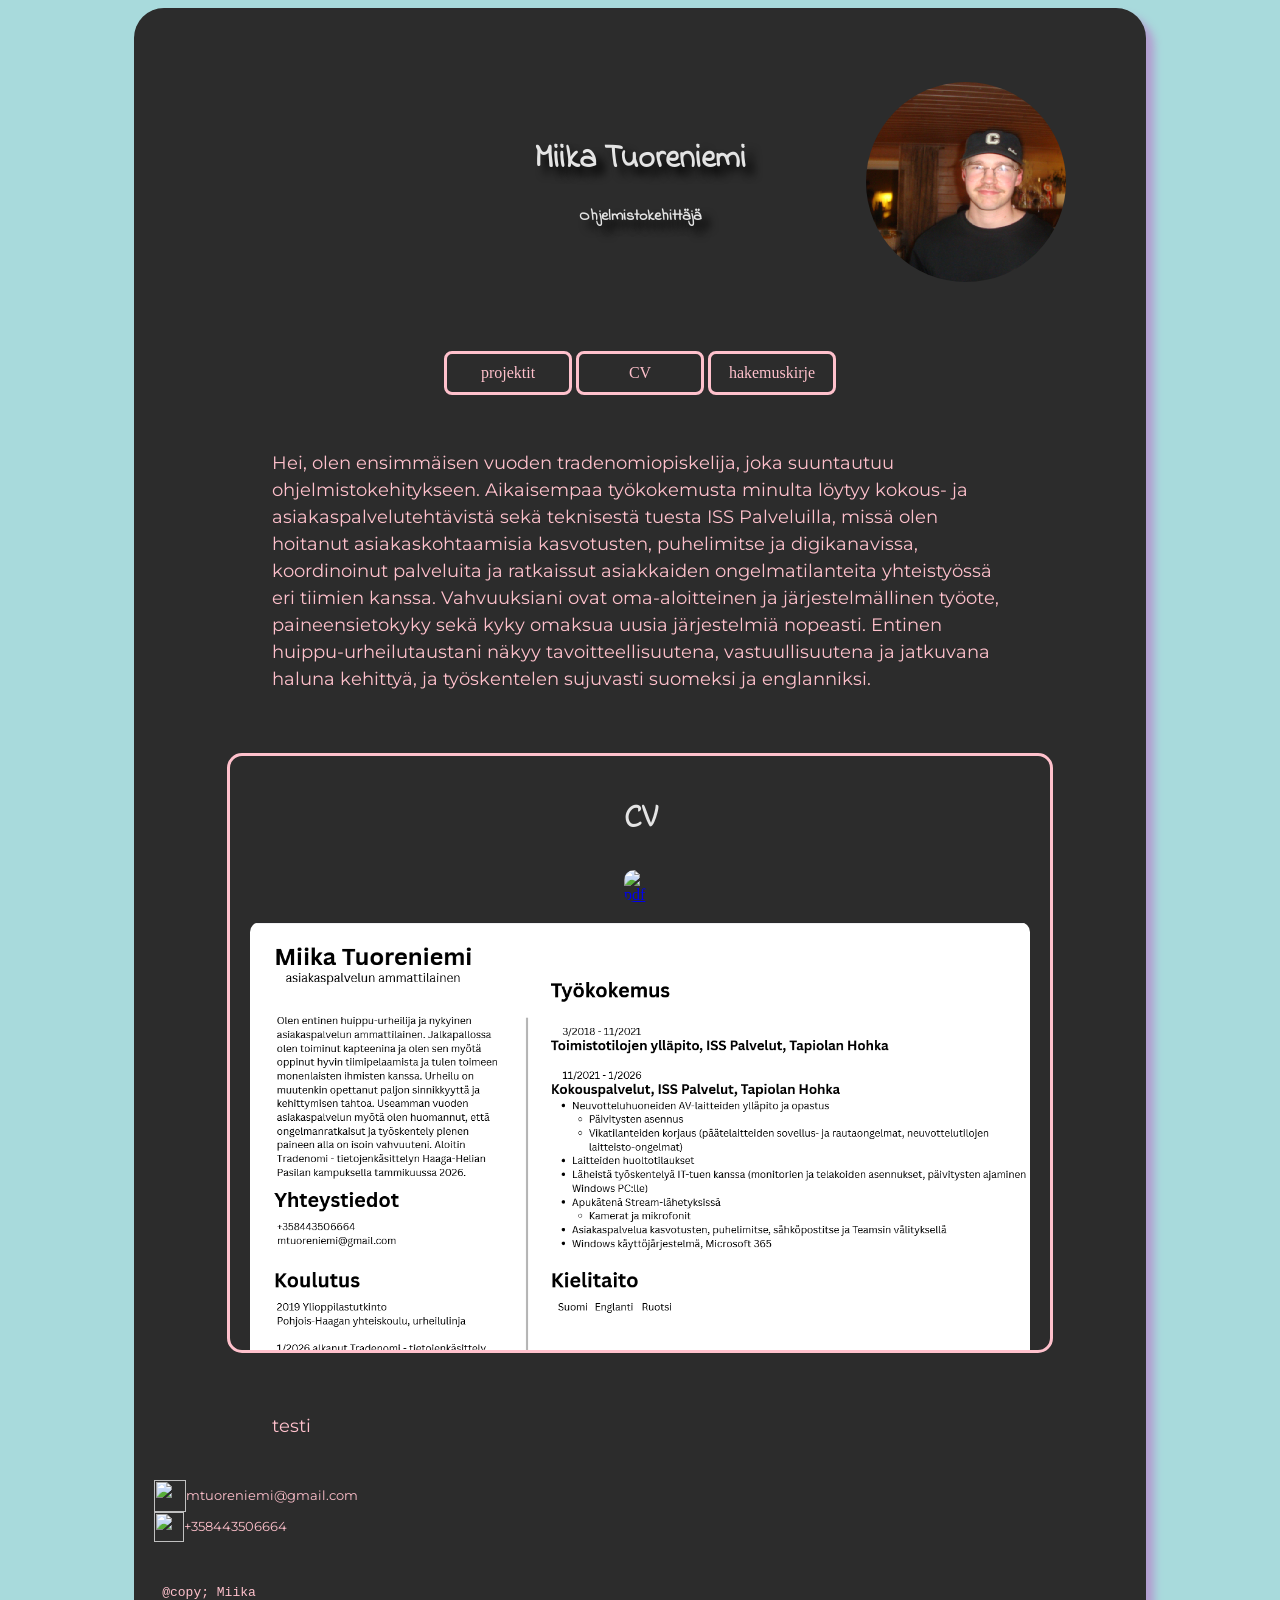
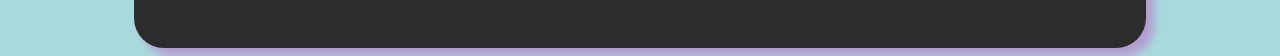
==== index.html @ dd0f4fab "testi" ====
<!DOCTYPE html>
<html lang="fi">
<head>
     <!-- koodisto-->
    <meta charset="utf-8"> 
    <!-- Skaalaus eri levyisille näytöille-->
     <meta name="viewport" content="width=device-width, initial-scale=1.0"> 
     <!-- sivun omistaja-->
      <meta name="author" content="Miika">
      <!-- kuvaus sivusta-->
      <meta name="description" content="Miika Tuoreniemi, Ohjelmistokehittäjä">
      <!-- keywords -->
       <meta name="keywords" content="Ohjelmistokehittäjä, developer, CV">
       <!-- linkki ulkopuoliseen css tiedostoon-->
        <link href="styles.css" rel="stylesheet">
        <!-- sivun sisäinen tyyli-->
         <link href="https://fonts.googleapis.com/css2?family=Lobster+Two:ital,wght@0,400;0,700;1,400;1,700&family=Oi&display=swap" rel="stylesheet">
            <link href="https://fonts.googleapis.com/css2?family=Indie+Flower&family=Lobster+Two:ital,wght@0,400;0,700;1,400;1,700&family=Oi&display=swap" rel="stylesheet">
        <link href="https://fonts.googleapis.com/css2?family=Montserrat:ital,wght@0,100..900;1,100..900&display=swap" rel="stylesheet">
              
        
         

<title>Miika Tuoreniemi</title>
</head>
<body>

    

    
    <main> 
        <br><br><br>
        <div class="ylärivi">
        <header class="header"> 
        <a href="index.html">
        <h1> Miika Tuoreniemi</h1>
        </a>
        <h4> Ohjelmistokehittäjä</h4>
        <button class="menu-toggle">☰</button>
        </header>
        <img src="profiilikuva.jpg" alt="profiilikuva" class="profiilikuva">
    
        </div>

        

        <br><br><br>

        <nav class="nav-menu"> <!-- navigointi ratkaisut-->
            <button class="close-menu">X</button>
            <a href="#projektit">projektit</a>
            <a href="#cv">CV</a>
            <a href="#hakemuskirje">hakemuskirje</a>
        </nav>

          <script>
        const toggle = document.querySelector(".menu-toggle");
        const nav = document.querySelector(".nav-menu");
        const closeBtn = document.querySelector(".close-menu");

        toggle.addEventListener("click", () => {
        nav.classList.toggle("open");
        });
        closeBtn.addEventListener("click", () => {
        nav.classList.remove("open");
        });

        // Handle anchor link clicks for smooth scrolling within container
        function scrollToSection(id) {
            const section = document.getElementById(id);
            const container = document.querySelector('.scroll-container');
            if (section && container) {
                // make sure the scroll-container itself is visible in the viewport
                container.scrollIntoView({ behavior: 'smooth', block: 'start' });

                const sectionTop = section.offsetTop - container.offsetTop;
                container.scrollTo({ top: sectionTop, behavior: 'smooth' });
            }
        }

        document.querySelectorAll('a[href^="#"]').forEach(link => {
            link.addEventListener('click', (e) => {
                e.preventDefault();
                const sectionId = link.getAttribute('href').substring(1);
                scrollToSection(sectionId);
                // Close mobile menu if open
                nav.classList.remove('open');
            });
        });

        // scroll to hash on load (e.g. when navigated from another page)
        document.addEventListener('DOMContentLoaded', () => {
            if (window.location.hash) {
                const hash = window.location.hash.substring(1);
                scrollToSection(hash);
            }
        });
    </script>
        
    <article> 

        <p>Hei, olen ensimmäisen vuoden tradenomiopiskelija, joka suuntautuu ohjelmistokehitykseen. Aikaisempaa työkokemusta minulta löytyy kokous- ja asiakaspalvelutehtävistä sekä teknisestä tuesta ISS Palveluilla, 
            missä olen hoitanut asiakaskohtaamisia kasvotusten, puhelimitse ja digikanavissa, 
            koordinoinut palveluita ja ratkaissut asiakkaiden ongelmatilanteita yhteistyössä eri tiimien kanssa.
             Vahvuuksiani ovat oma-aloitteinen ja järjestelmällinen työote, paineensietokyky sekä kyky omaksua uusia järjestelmiä nopeasti. 
             Entinen huippu-urheilutaustani näkyy tavoitteellisuutena, vastuullisuutena ja jatkuvana haluna kehittyä, ja työskentelen sujuvasti suomeksi ja englanniksi.
        </p>
    </article>

    <!-- Scrollable container for sections -->
    <div class="scroll-container">
        <section id="cv" class="content-section">
            <div class="section-header">
                <h2>CV</h2>
                <a href="CV Miika Tuoreniemi.pdf" download title ="Download CV">
                <img src="https://s2.svgbox.net/files.svg?ic=pdf&color=000000" width="32" height="32" alt="pdf icon">
                </a>
            </div>
            <img src="cv.png" alt="cv" class="cvkuva">
            
        </section>

        <section id="hakemuskirje" class="content-section">
            <h2>Hakemuskirje</h2>
            <p>Hakemuskirje content will go here. This is where you can put your application letter.</p>
        </section>

        <section id="projektit" class="content-section">
            <h2>Projektit</h2>
            <p>Projektit content will go here. Showcase your projects here.</p>
        </section>
    </div>

    <p>testi</p>
    



<footer>
   
   <div class="mail">
    <img src="https://s2.svgbox.net/hero-outline.svg?ic=mail&color=FFC1CC" width="32" height="32">
    
    <p class="sposti">
        mtuoreniemi@gmail.com
    </p>
   </div>

   <div class="puh">
    <img src="https://s2.svgbox.net/hero-outline.svg?ic=phone&color=FFC1CC" width="30" height="30">
    
    <p class="numero">
        +358443506664
   </div>
    
    <pre>
    <!-- copyright-->
    <div class="copy"> @copy; Miika </div>
</footer>
</main>


</body>
</html>
---- styles.css ----
* {
    box-sizing: border-box; /*pitää elementit suunnitellun kokoisena */
}

h1 {
    color:#E4E4E4;
    text-align: center; /*keskitys */
    text-shadow: 8px 8px 8px black;
    font-family: "Indie Flower", cursive;
    white-space: nowrap; /* estää rivinvaihdon */
    
}

.ylärivi {
    position: relative;
    display: flex;
    align-items: center;
    padding-right: 60px;
    
}

.header {
    position: absolute;
    left: 50%;
    transform: translateX(-50%);
}

.profiilikuva {
    width: clamp(200px, 8vw, 600px);
    aspect-ratio: 1 / 1;
    border-radius: 50%;
    object-fit: cover;
    margin-left: auto;
}
.menu-toggle {
    display: none;
}

p {
    color: #FFC1CC;
    font-family: "Montserrat";
    padding: 40px 2rem;          /* horizontal padding scales with viewport */
    font-size: large;
    line-height: 1.5;            /* improve readability */
    overflow-wrap: break-word;   /* handle long words gracefully */
    hyphens: auto;               /* allow hyphenation at line breaks */
    max-width: 800px;            /* constrain width like a document page */
    margin: 0 auto;              /* center paragraph block */
}





h4 {
    color: #E4E4E4;
    text-align: center; /*keskitys */
    text-shadow: 8px 8px 8px black;
    font-family: "Indie Flower", cursive;
}

header a {
    text-decoration: none;
}

body{
    background-color: #A8DADC;/*taustakuva */
    background-repeat: no-repeat; /* taustakuva yhteen kertaan */
    background-size: cover; /* taustakuvan koko */
    background-attachment: fixed; /* kiinnittää taustakuvan */
}

.keskelle {
    text-align: center; /* sisällön keskitys */
}

.nav-menu {
    text-align: center;
    padding: 15px;
}

nav a {
    color: #FFC1CC;
    background-color: #2c2c2c;
    padding: 10px;
    border: 3px solid #FFC1CC;
    text-decoration: none; /* alleviivaus pois */
    display: inline-block; /* linkis esitys, joka mahdollistaa leveyden määrityksen */
    width: 8em; /* leveys */
    border-radius: 8px; /* kulmanpyäristys */
}

.sivulla {
    color: #FFC1CC;
    background-color: #B39CD0;
}

a:hover {
    color: #2C2C2C;
    background-color: #A8DADC ;
}


main {
    width: 80%;
    max-width: 1200px;
    margin: auto; /*lohkon keskitys*/
    border: 3px #FFC1CC;/*reunus*/
    padding: 20px; /* tyhjä tila reunan ja sisällön väliim */
    background-color: #2C2C2C; /*taustaväri*/
    box-shadow: 8px 8px 8px #B39CD0; /* heittovarjo */
    border-radius: 30px;
}

.copy {
    color: #FFC1CC;
}

.sposti {
    font-size: small;
    margin: 0;       /* remove default margin */
    padding: 0;      /* remove padding for tighter spacing */
}

.mail {
    display: flex;
    align-items: center;  /* vertically center items */
    gap: 0px;            /* space between image and text */
}

.sposti:hover {
    opacity: 0.8;         /* slight fade on hover */
}

.puh {
    display: flex;
    align-items: center;  /* vertically center items */
    gap: 0px;            /* space between image and text */
}

.numero {
    font-size: small;
    margin: 0;       /* remove default margin */
    padding: 0;      /* remove padding for tighter spacing */
}

.numero:hover {
    opacity: 0.8;         /* slight fade on hover */
}

nav .close-menu {
    display: none;
}





@media (max-width: 1014px) {
    /* when screen narrows just past 1014px, delete picture */

    .profiilikuva {
       display: none;
    }
}


@media (max-width: 600px) {

main {
    margin-left: 5px;
    margin-right: 5px;
    margin-top: 5px;
    margin-bottom: 5px;
    width: calc(100% - 10px);
    max-width: none !important;
    padding: 15px;
}

p {
    padding: 20px 1rem; /* cut down on padding when viewport shrinks */
    font-size: medium;  /* reduce font slightly for small screens */
}

.menu-toggle {
    display: block;
    position: fixed;
    top: 40px;
    left: -80px;
    font-size: 28px;
    background-color: #2c2c2c;
    color: #FFC1CC;
    border: none;
    padding: 10px;
    border-radius: 8px;
}

nav{
    display: none;
}

/* sidebar menu */
.nav-menu {
    display: block;
    position: fixed;
    top: 0px;
    left: -250px;
    width: 160px;
    height: 40%;
    background-color: #A8DADC;
    padding-top: 70px;
    text-align: left;
    transition: 0.3s;
    border-radius: 8px;
}

.close-menu {
    position: absolute;
    top: 10px;
    right: 10px;
    background-color: transparent;
    color: #FFC1CC;
    border: none;
    font-size: 24px;
    cursor: pointer;
}

nav .close-menu {
    display: block;
}
/* open state */
.nav-menu.open {
    left: 0;
}


.profiilikuva {
    display: none;

    
}


}

hr {
    color: #E4E4E4;
    
}

ul {
    list-style-type: none;
}

.scroll-container {
    height: 600px;  /* Fixed height for internal scrolling */
    overflow-y: scroll;  /* Enable vertical scrolling */
    overflow-x: hidden;
    border: 3px solid #FFC1CC;
    border-radius: 15px;
    margin: 20px auto;
    max-width: 1100px;
    width: 85%;
    padding: 0;
}

.content-section {
    scroll-margin-top: 0;
    padding: 20px;
}

.content-section img {
    max-width: 100%;
    height: auto;
    display: block;
    margin: 20px auto; /* center the image and add vertical spacing */
    border-radius: 10px;
}

.content-section h2 {
    color: #E4E4E4;
    text-align: center;
    font-size: 2em;
    font-family: "Indie Flower", cursive;
    margin-top: 20px;
}

.section-header a {
    cursor: pointer;
}
.section-header a:hover { 
    opacity: 0.7;
 }
.content-section p {
    padding: 0px;
    margin: 0px;
    font-size: small;
    text-align: center;
    cursor: pointer;
    font-family: "Montserrat";
}

.content-section p:hover {
    opacity: 0.7;
}
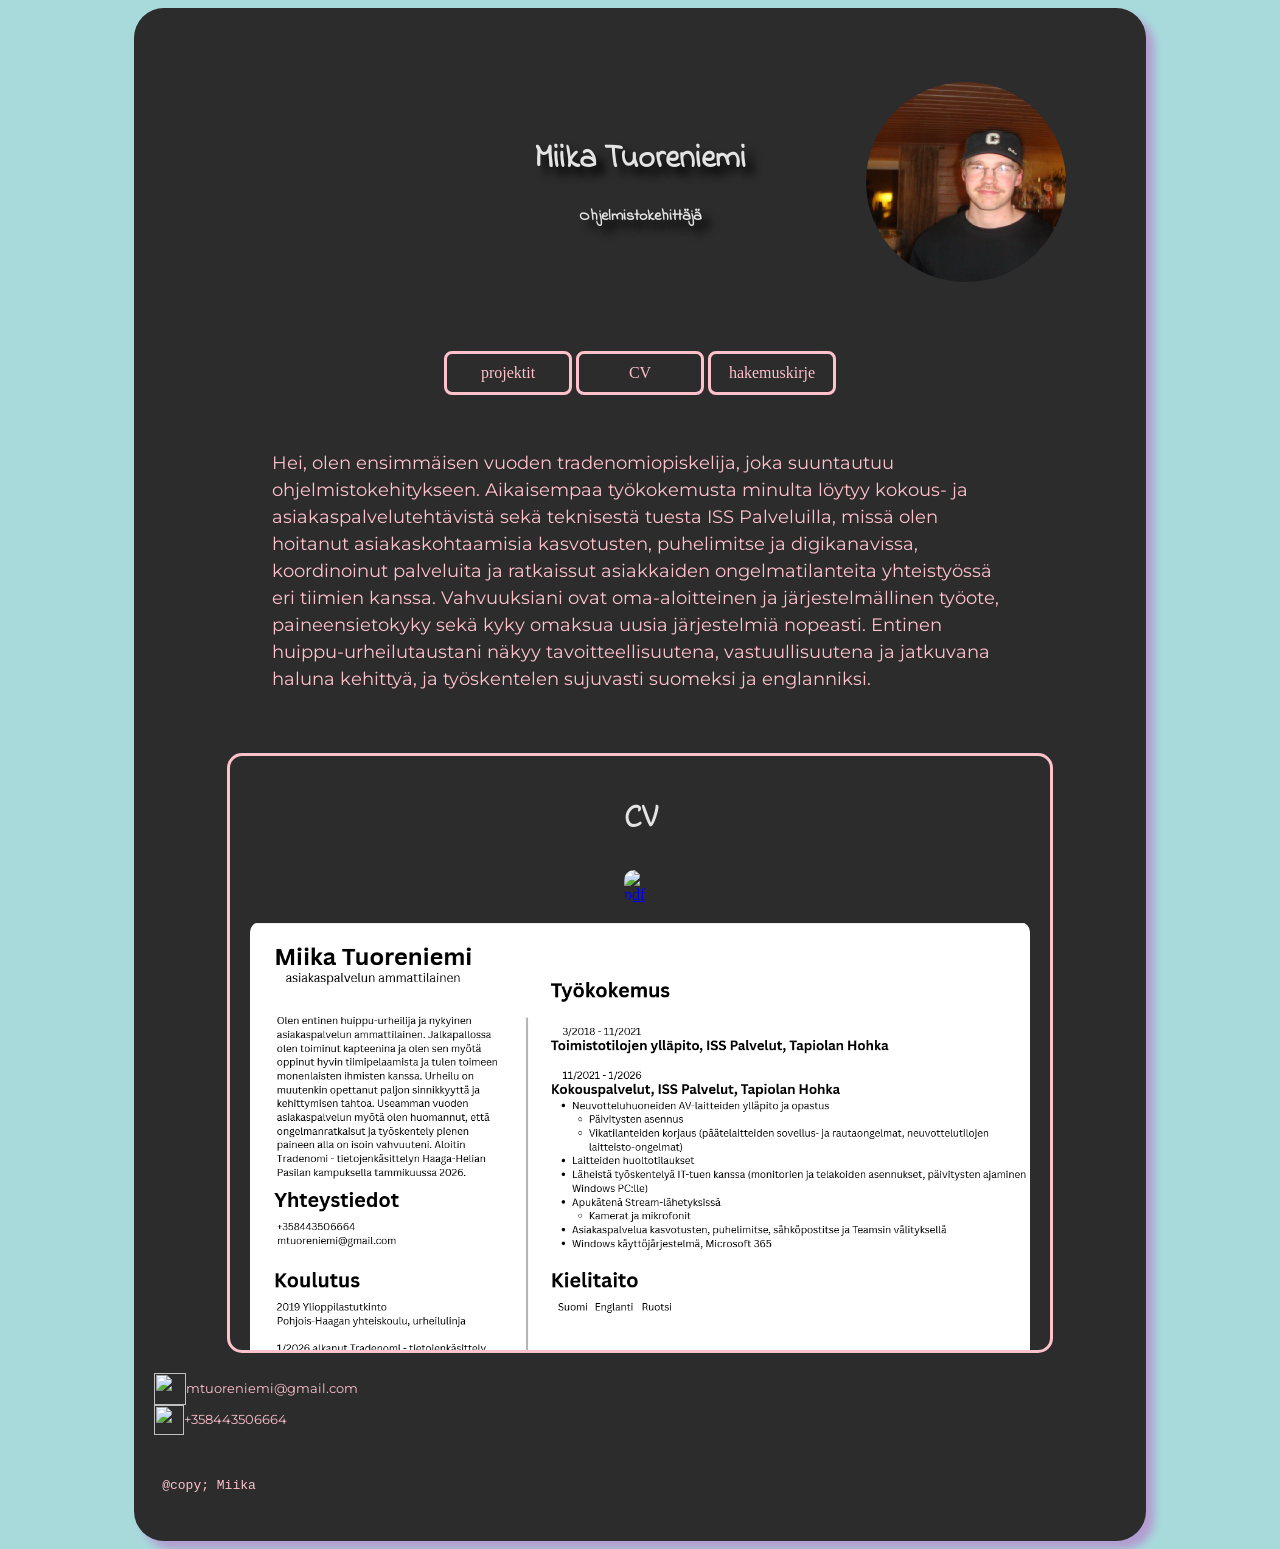
==== commit 6989955c: "poistettu testi" ====
--- a/index.html
+++ b/index.html
@@ -131,7 +131,6 @@
         </section>
     </div>
 
-    <p>testi</p>
     
 
 
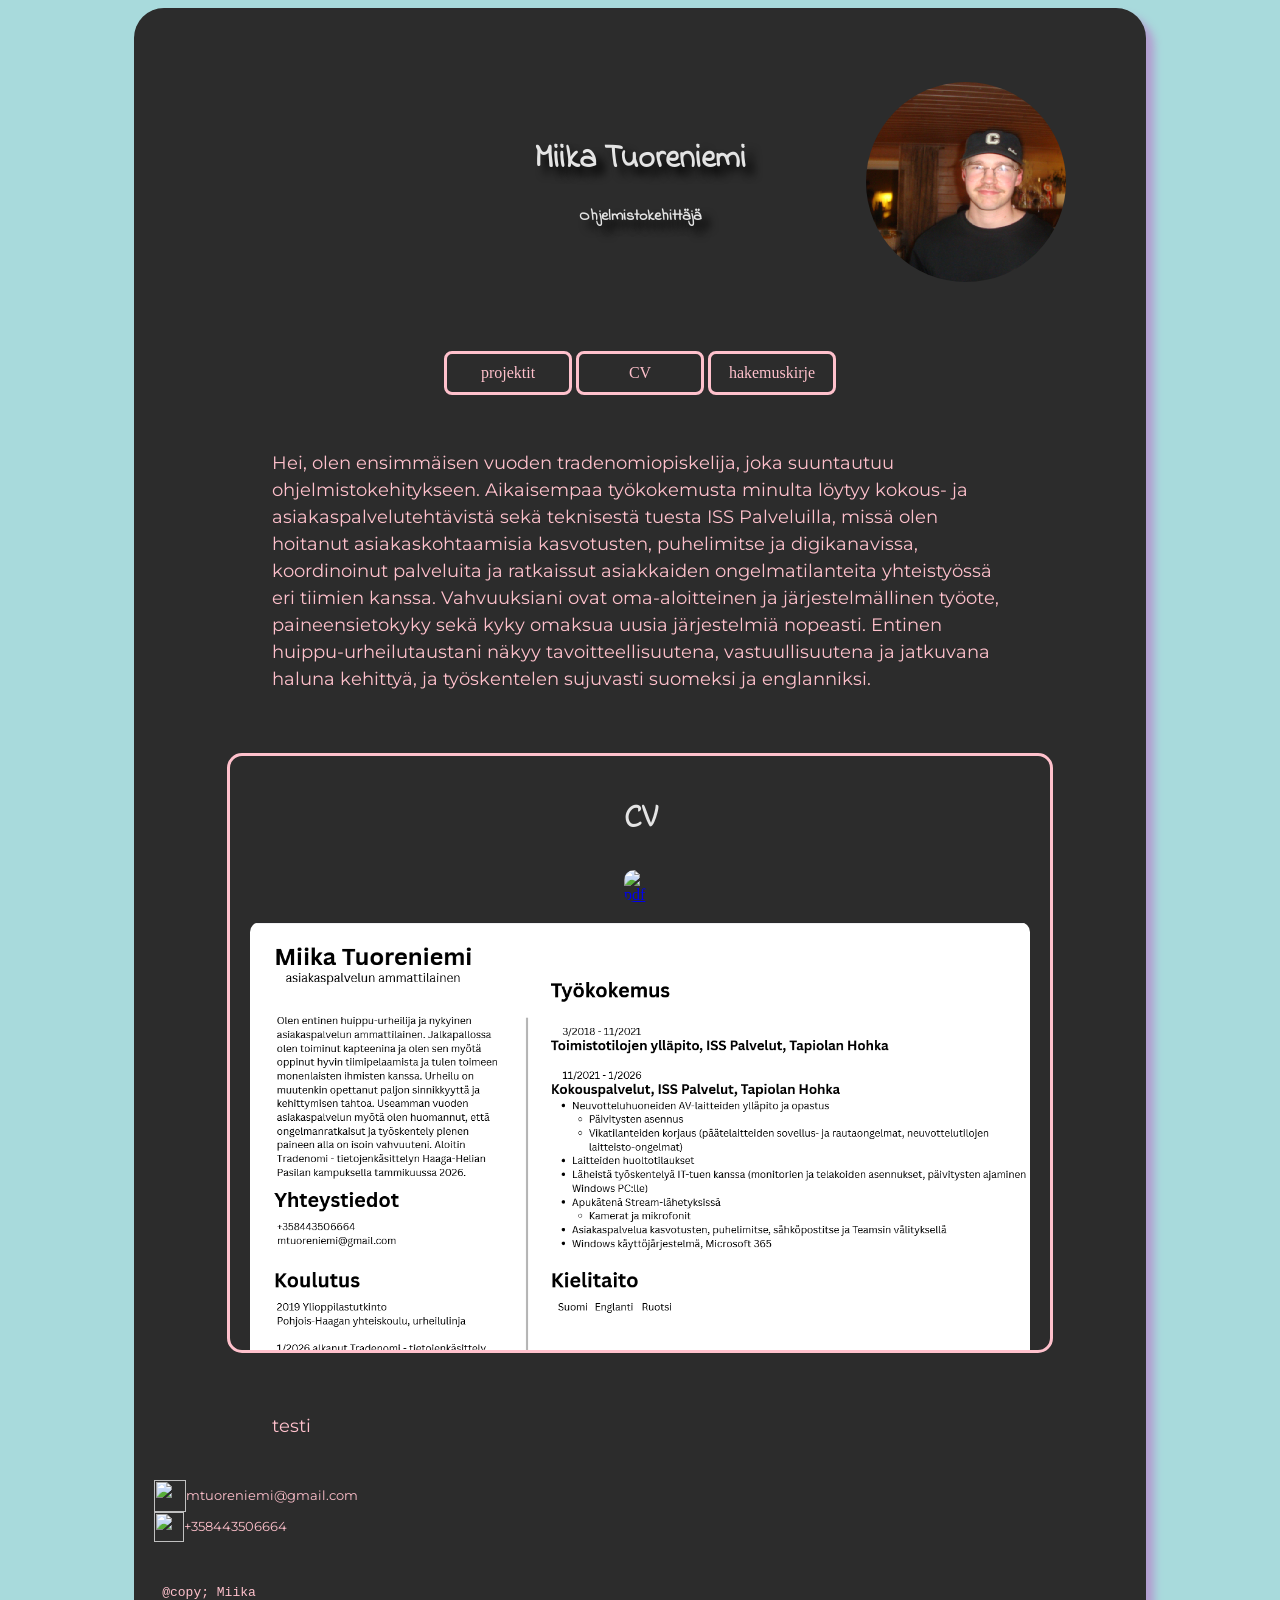
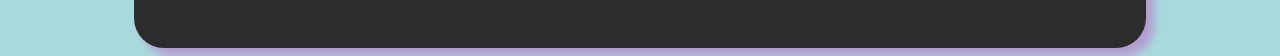
==== commit 13e3641c: "testi" ====
--- a/index.html
+++ b/index.html
@@ -131,6 +131,8 @@
         </section>
     </div>
 
+    <p>testi</p>
+
     
 
 
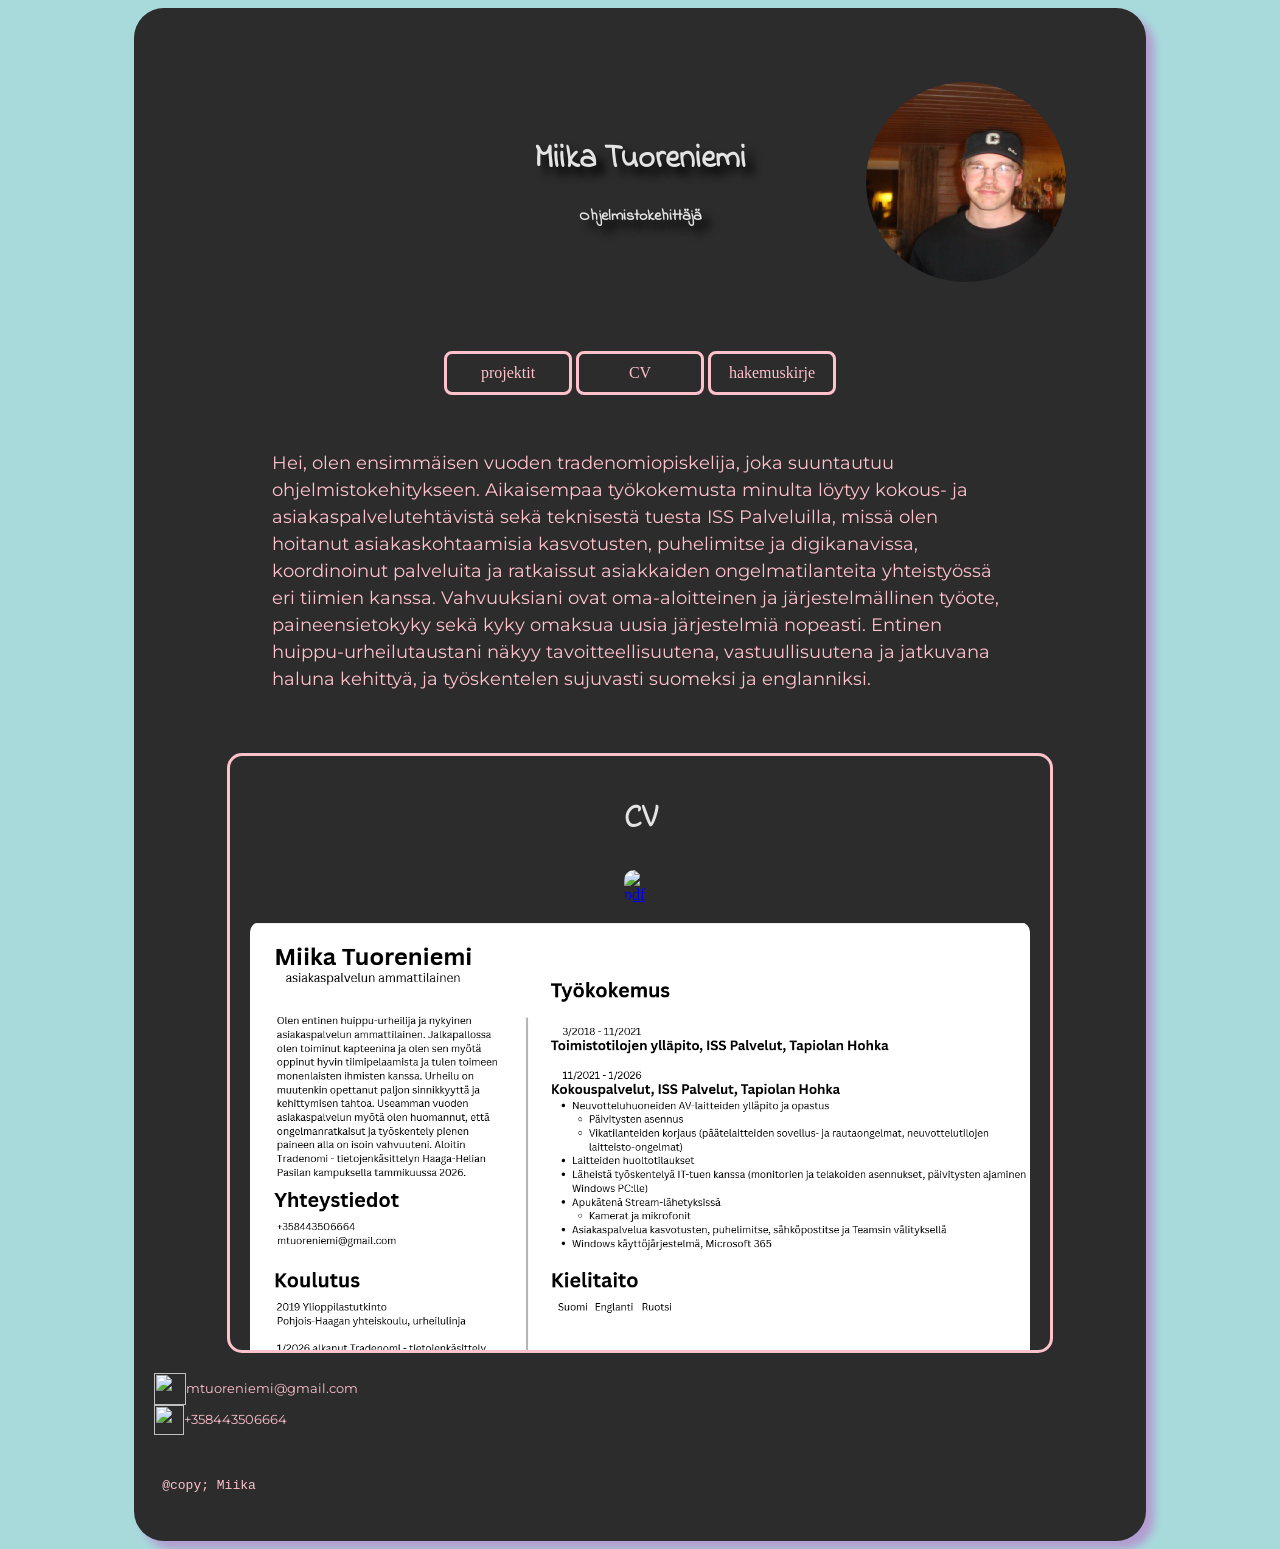
==== commit 54148423: "testiii" ====
--- a/index.html
+++ b/index.html
@@ -131,7 +131,6 @@
         </section>
     </div>
 
-    <p>testi</p>
 
     
 
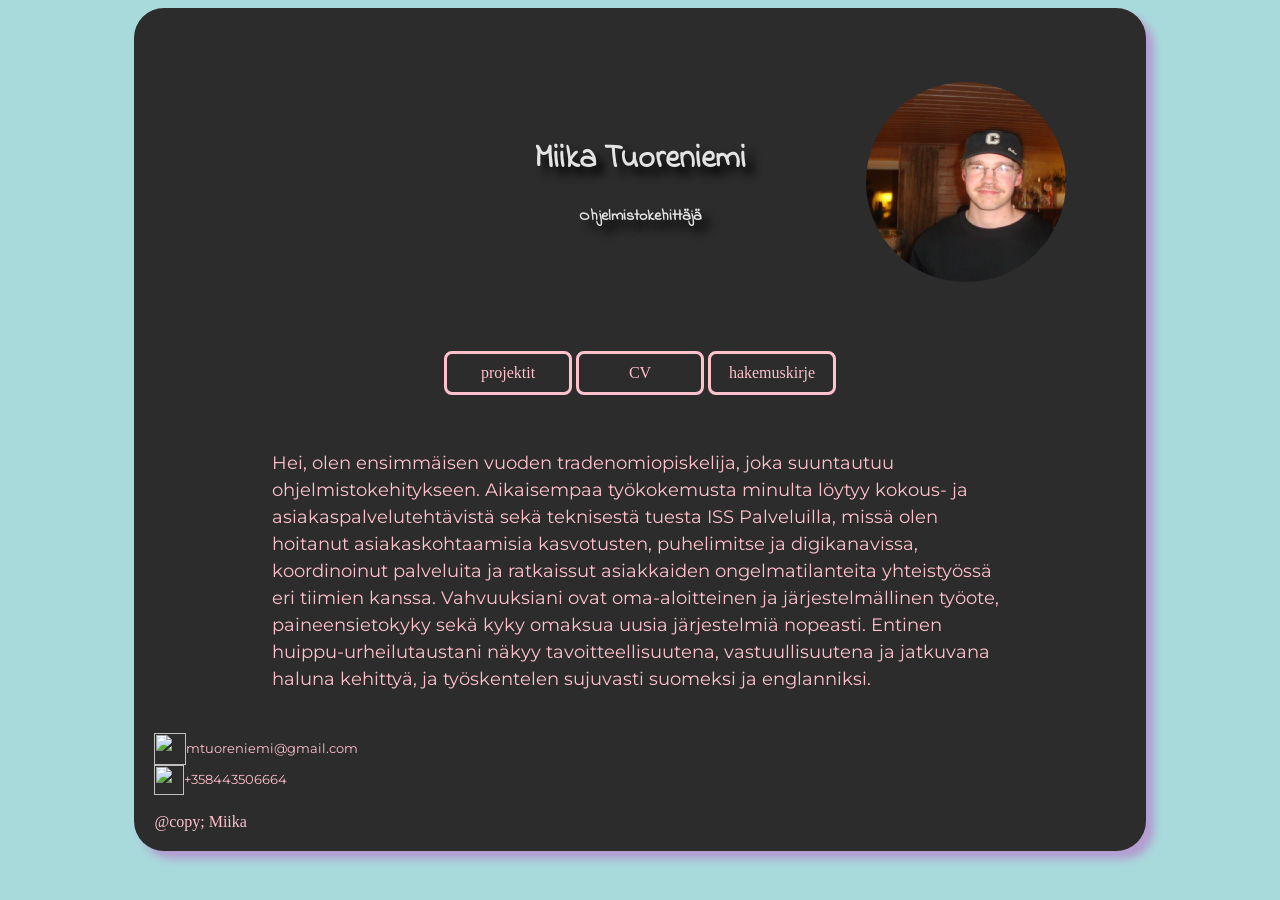
==== commit 24eacd7f: "päivitetty" ====
--- a/index.html
+++ b/index.html
@@ -32,7 +32,7 @@
         <br><br><br>
         <div class="ylärivi">
         <header class="header"> 
-        <a href="index.html">
+        <a href="index.html" class="sivulla">
         <h1> Miika Tuoreniemi</h1>
         </a>
         <h4> Ohjelmistokehittäjä</h4>
@@ -48,9 +48,9 @@
 
         <nav class="nav-menu"> <!-- navigointi ratkaisut-->
             <button class="close-menu">X</button>
-            <a href="#projektit">projektit</a>
-            <a href="#cv">CV</a>
-            <a href="#hakemuskirje">hakemuskirje</a>
+            <a href="projektit.html">projektit</a>
+            <a href="CV.html">CV</a>
+            <a href="hakemuskirje.html">hakemuskirje</a>
         </nav>
 
           <script>
@@ -65,36 +65,6 @@
         nav.classList.remove("open");
         });
 
-        // Handle anchor link clicks for smooth scrolling within container
-        function scrollToSection(id) {
-            const section = document.getElementById(id);
-            const container = document.querySelector('.scroll-container');
-            if (section && container) {
-                // make sure the scroll-container itself is visible in the viewport
-                container.scrollIntoView({ behavior: 'smooth', block: 'start' });
-
-                const sectionTop = section.offsetTop - container.offsetTop;
-                container.scrollTo({ top: sectionTop, behavior: 'smooth' });
-            }
-        }
-
-        document.querySelectorAll('a[href^="#"]').forEach(link => {
-            link.addEventListener('click', (e) => {
-                e.preventDefault();
-                const sectionId = link.getAttribute('href').substring(1);
-                scrollToSection(sectionId);
-                // Close mobile menu if open
-                nav.classList.remove('open');
-            });
-        });
-
-        // scroll to hash on load (e.g. when navigated from another page)
-        document.addEventListener('DOMContentLoaded', () => {
-            if (window.location.hash) {
-                const hash = window.location.hash.substring(1);
-                scrollToSection(hash);
-            }
-        });
     </script>
         
     <article> 
@@ -108,28 +78,7 @@
     </article>
 
     <!-- Scrollable container for sections -->
-    <div class="scroll-container">
-        <section id="cv" class="content-section">
-            <div class="section-header">
-                <h2>CV</h2>
-                <a href="CV Miika Tuoreniemi.pdf" download title ="Download CV">
-                <img src="https://s2.svgbox.net/files.svg?ic=pdf&color=000000" width="32" height="32" alt="pdf icon">
-                </a>
-            </div>
-            <img src="cv.png" alt="cv" class="cvkuva">
-            
-        </section>
-
-        <section id="hakemuskirje" class="content-section">
-            <h2>Hakemuskirje</h2>
-            <p>Hakemuskirje content will go here. This is where you can put your application letter.</p>
-        </section>
-
-        <section id="projektit" class="content-section">
-            <h2>Projektit</h2>
-            <p>Projektit content will go here. Showcase your projects here.</p>
-        </section>
-    </div>
+    
 
 
     
@@ -153,7 +102,7 @@
         +358443506664
    </div>
     
-    <pre>
+    <br>
     <!-- copyright-->
     <div class="copy"> @copy; Miika </div>
 </footer>
--- a/styles.css
+++ b/styles.css
@@ -91,7 +91,7 @@
 }
 
 .sivulla {
-    color: #FFC1CC;
+    color: #2c2c2c;
     background-color: #B39CD0;
 }
 
@@ -142,6 +142,7 @@
     font-size: small;
     margin: 0;       /* remove default margin */
     padding: 0;      /* remove padding for tighter spacing */
+    color: #FFC1CC;
 }
 
 .numero:hover {
@@ -252,17 +253,7 @@
     list-style-type: none;
 }
 
-.scroll-container {
-    height: 600px;  /* Fixed height for internal scrolling */
-    overflow-y: scroll;  /* Enable vertical scrolling */
-    overflow-x: hidden;
-    border: 3px solid #FFC1CC;
-    border-radius: 15px;
-    margin: 20px auto;
-    max-width: 1100px;
-    width: 85%;
-    padding: 0;
-}
+
 
 .content-section {
     scroll-margin-top: 0;
@@ -300,6 +291,57 @@
     font-family: "Montserrat";
 }
 
-.content-section p:hover {
-    opacity: 0.7;
-}
+.projektit {
+    display: flex;
+    justify-content: center;
+    gap: 20px;
+}
+
+.projektit img {
+    width: 400px;
+    height: 400px;
+}
+
+.projektilinkit {
+    padding: 20px;
+    justify-content: space-between;
+    
+}
+.projektilinkit a {
+    text-decoration: none;
+    color: #FFC1CC;
+    background-color: #2c2c2c;
+    padding: 10px;
+    border: 3px solid #FFC1CC;
+}
+
+.projektilinkit a:hover {
+    color: #2C2C2C;
+    background-color: #A8DADC ;
+}
+
+a.noppapeli {
+    margin-left: 250px;
+}
+
+.hakemuskirje {
+    max-width: 100%;
+    height: auto;
+    display: block;
+    margin: 20px auto; /* center the image and add vertical spacing */
+    border-radius: 10px;
+}
+
+.hakemuskirjepdf {
+    display: block;
+    margin: 20px auto; /* center the image and add vertical spacing */
+}
+
+
+
+
+
+
+
+
+
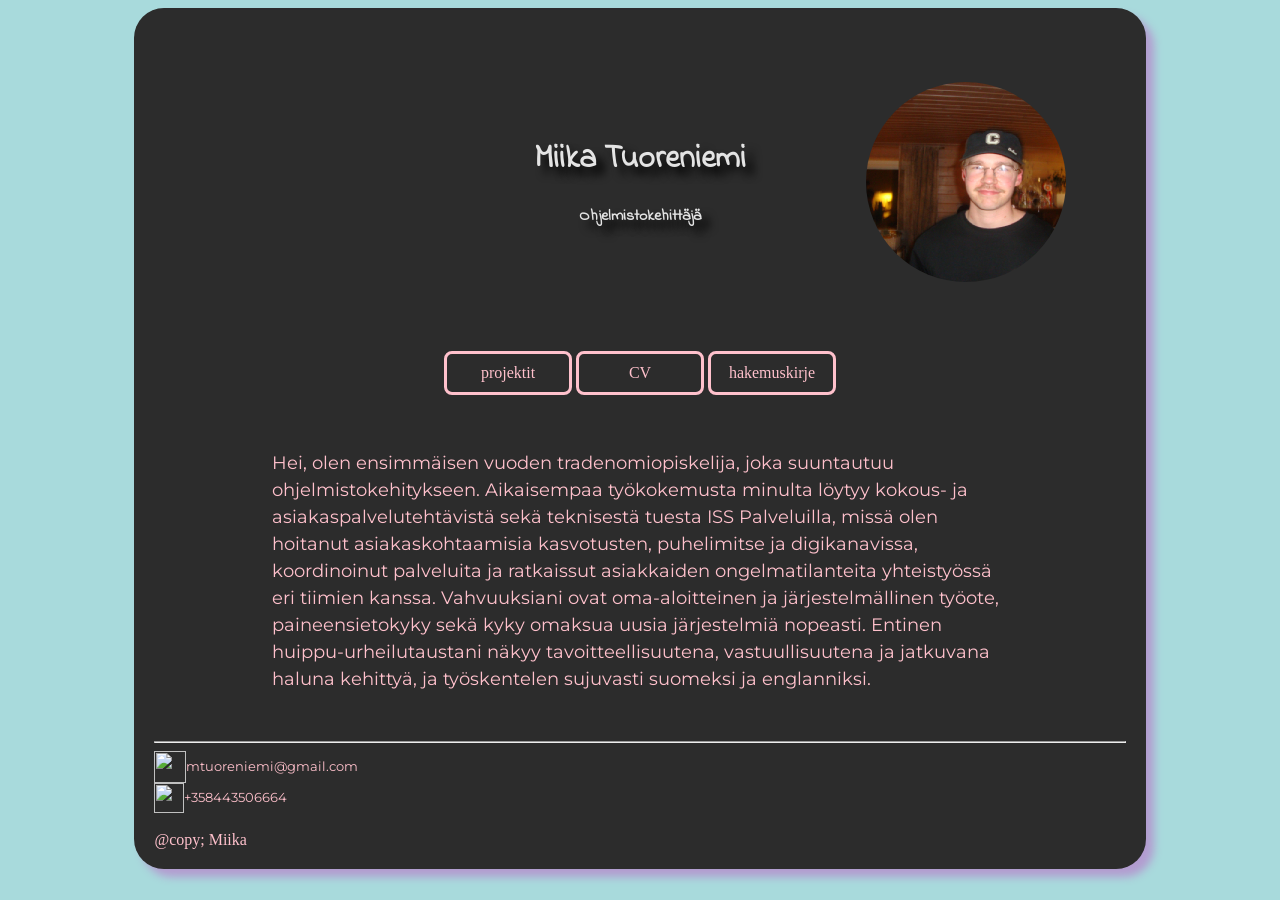
==== commit 1a1a70da: "päivitetty" ====
--- a/index.html
+++ b/index.html
@@ -84,7 +84,7 @@
     
 
 
-
+<hr>
 <footer>
    
    <div class="mail">
--- a/styles.css
+++ b/styles.css
@@ -241,6 +241,25 @@
     
 }
 
+.puh {
+    display: flex;
+    align-items: center;  /* vertically center items */
+    gap: 0px;            /* space between image and text */
+}
+
+.numero {
+    font-size: small;
+    margin: 0;       /* remove default margin */
+    padding: 0;      /* remove padding for tighter spacing */
+    color: #FFC1CC;
+}
+
+.numero:hover {
+    opacity: 0.8;         /* slight fade on hover */
+}
+
+
+
 
 }
 
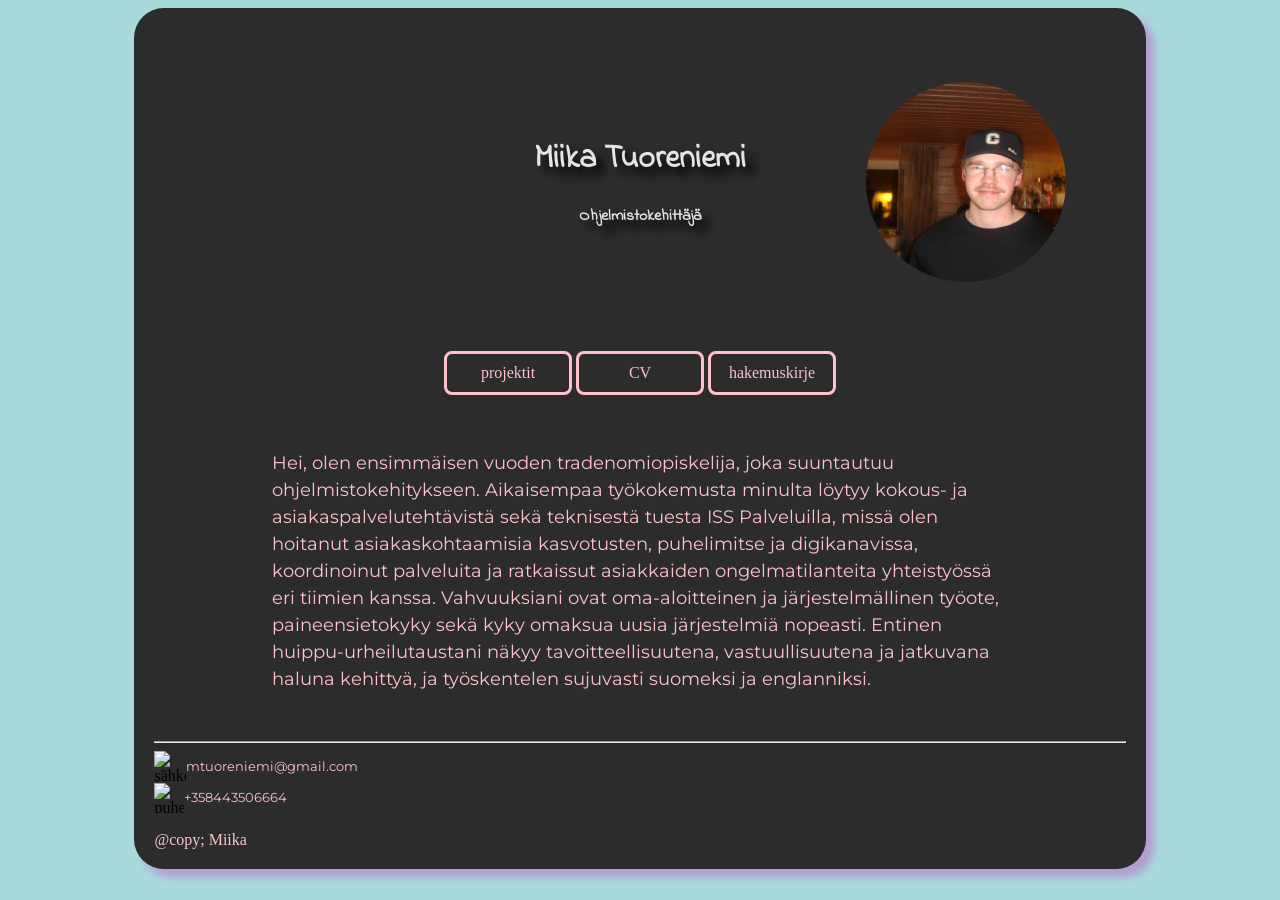
==== commit b06e7b39: "päivitetty" ====
--- a/index.html
+++ b/index.html
@@ -88,7 +88,7 @@
 <footer>
    
    <div class="mail">
-    <img src="https://s2.svgbox.net/hero-outline.svg?ic=mail&color=FFC1CC" width="32" height="32">
+    <img src="https://s2.svgbox.net/hero-outline.svg?ic=mail&color=FFC1CC" alt="sähköpostilogo" width="32" height="32">
     
     <p class="sposti">
         mtuoreniemi@gmail.com
@@ -96,7 +96,7 @@
    </div>
 
    <div class="puh">
-    <img src="https://s2.svgbox.net/hero-outline.svg?ic=phone&color=FFC1CC" width="30" height="30">
+    <img src="https://s2.svgbox.net/hero-outline.svg?ic=phone&color=FFC1CC" alt="puhelinlogo" width="30" height="30">
     
     <p class="numero">
         +358443506664
--- a/styles.css
+++ b/styles.css
@@ -181,6 +181,7 @@
 p {
     padding: 20px 1rem; /* cut down on padding when viewport shrinks */
     font-size: medium;  /* reduce font slightly for small screens */
+    text-align: left;
 }
 
 .menu-toggle {
@@ -241,24 +242,10 @@
     
 }
 
-.puh {
-    display: flex;
-    align-items: center;  /* vertically center items */
-    gap: 0px;            /* space between image and text */
-}
-
 .numero {
-    font-size: small;
-    margin: 0;       /* remove default margin */
-    padding: 0;      /* remove padding for tighter spacing */
-    color: #FFC1CC;
-}
-
-.numero:hover {
-    opacity: 0.8;         /* slight fade on hover */
-}
-
-
+    text-decoration: none;
+    color: #FFC1CC;
+} 
 
 
 }
@@ -276,7 +263,6 @@
 
 .content-section {
     scroll-margin-top: 0;
-    padding: 20px;
 }
 
 .content-section img {
@@ -287,60 +273,54 @@
     border-radius: 10px;
 }
 
-.content-section h2 {
-    color: #E4E4E4;
-    text-align: center;
-    font-size: 2em;
-    font-family: "Indie Flower", cursive;
-    margin-top: 20px;
-}
-
 .section-header a {
     cursor: pointer;
 }
 .section-header a:hover { 
     opacity: 0.7;
  }
-.content-section p {
-    padding: 0px;
-    margin: 0px;
-    font-size: small;
-    text-align: center;
-    cursor: pointer;
-    font-family: "Montserrat";
-}
 
 .projektit {
     display: flex;
+    flex-wrap: wrap;        /* allows scaling + wrapping */
     justify-content: center;
     gap: 20px;
+    padding: 20px;
 }
 
 .projektit img {
-    width: 400px;
-    height: 400px;
-}
-
+    max-width: 100%;
+    height: auto;
+    display: block;
+    border-radius: 10px;
+}
+
+/* Remove the fixed margin that breaks scaling */
+a.noppapeli {
+    margin-left: 0;
+}
+
+/* Make project links scale nicely too */
 .projektilinkit {
+    display: flex;
+    flex-wrap: wrap;
+    justify-content: center;
+    gap: 20px;
     padding: 20px;
-    justify-content: space-between;
-    
-}
+}
+
 .projektilinkit a {
     text-decoration: none;
     color: #FFC1CC;
     background-color: #2c2c2c;
-    padding: 10px;
+    padding: 10px 20px;
     border: 3px solid #FFC1CC;
+    display: inline-block;
 }
 
 .projektilinkit a:hover {
     color: #2C2C2C;
-    background-color: #A8DADC ;
-}
-
-a.noppapeli {
-    margin-left: 250px;
+    background-color: #A8DADC;
 }
 
 .hakemuskirje {
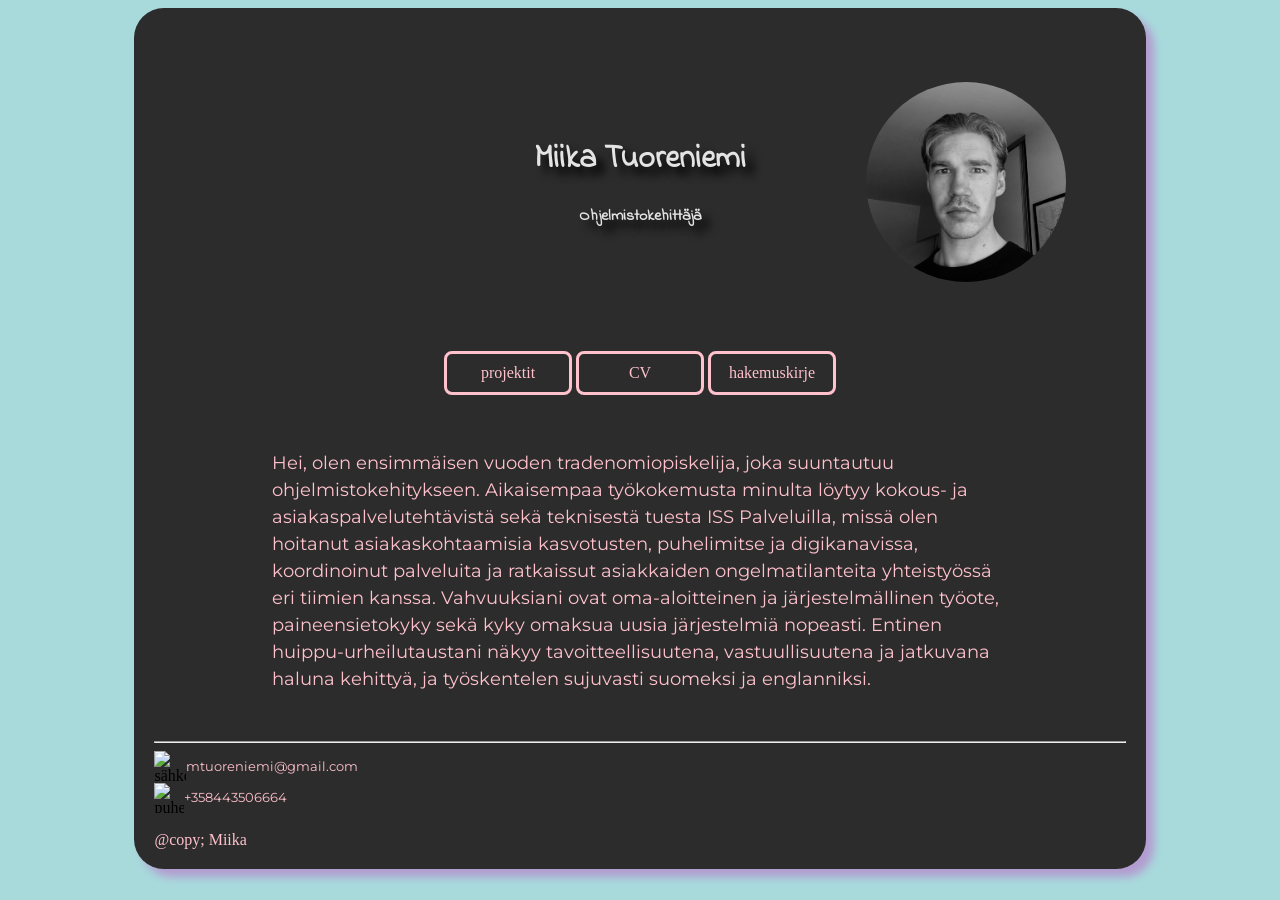
==== commit d4f4a9cf: "gg" ====
--- a/index.html
+++ b/index.html
@@ -38,7 +38,7 @@
         <h4> Ohjelmistokehittäjä</h4>
         <button class="menu-toggle">☰</button>
         </header>
-        <img src="profiilikuva.jpg" alt="profiilikuva" class="profiilikuva">
+        <img src="profiilikuva1.jpg" alt="profiilikuva" class="profiilikuva">
     
         </div>
 
--- a/styles.css
+++ b/styles.css
@@ -155,6 +155,91 @@
 
 
 
+hr {
+    color: #E4E4E4;
+    
+}
+
+ul {
+    list-style-type: none;
+}
+
+
+
+.content-section {
+    scroll-margin-top: 0;
+}
+
+.content-section img {
+    max-width: 100%;
+    height: auto;
+    display: block;
+    margin: 20px auto; /* center the image and add vertical spacing */
+    border-radius: 10px;
+}
+
+.section-header a {
+    cursor: pointer;
+}
+.section-header a:hover { 
+    opacity: 0.7;
+ }
+
+.projektit {
+    display: flex;
+    flex-wrap: wrap;        /* allows scaling + wrapping */
+    justify-content: center;
+    gap: 20px;
+    padding: 20px;
+}
+
+.projektit img {
+    max-width: 100%;
+    height: auto;
+    display: block;
+    border-radius: 10px;
+}
+
+/* Remove the fixed margin that breaks scaling */
+a.noppapeli {
+    margin-left: 0;
+}
+
+/* Make project links scale nicely too */
+.projektilinkit {
+    display: flex;
+    flex-wrap: wrap;
+    justify-content: center;
+    gap: 20px;
+    padding: 20px;
+}
+
+.projektilinkit a {
+    text-decoration: none;
+    color: #FFC1CC;
+    background-color: #2c2c2c;
+    padding: 10px 20px;
+    border: 3px solid #FFC1CC;
+    display: inline-block;
+}
+
+.projektilinkit a:hover {
+    color: #2C2C2C;
+    background-color: #A8DADC;
+}
+
+.hakemuskirje {
+    max-width: 100%;
+    height: auto;
+    display: block;
+    margin: 20px auto; /* center the image and add vertical spacing */
+    border-radius: 10px;
+}
+
+.hakemuskirjepdf {
+    display: block;
+    margin: 20px auto; /* center the image and add vertical spacing */
+}
 
 
 @media (max-width: 1014px) {
@@ -169,12 +254,11 @@
 @media (max-width: 600px) {
 
 main {
-    margin-left: 5px;
-    margin-right: 5px;
+    margin-left: 0px;
+    margin-right: 0px;
     margin-top: 5px;
     margin-bottom: 5px;
-    width: calc(100% - 10px);
-    max-width: none !important;
+    width: 100%;
     padding: 15px;
 }
 
@@ -250,97 +334,23 @@
 
 }
 
-hr {
-    color: #E4E4E4;
-    
-}
-
-ul {
-    list-style-type: none;
-}
-
-
-
-.content-section {
-    scroll-margin-top: 0;
-}
-
-.content-section img {
-    max-width: 100%;
-    height: auto;
-    display: block;
-    margin: 20px auto; /* center the image and add vertical spacing */
-    border-radius: 10px;
-}
-
-.section-header a {
-    cursor: pointer;
-}
-.section-header a:hover { 
-    opacity: 0.7;
- }
-
-.projektit {
-    display: flex;
-    flex-wrap: wrap;        /* allows scaling + wrapping */
-    justify-content: center;
-    gap: 20px;
-    padding: 20px;
-}
-
-.projektit img {
-    max-width: 100%;
-    height: auto;
-    display: block;
-    border-radius: 10px;
-}
-
-/* Remove the fixed margin that breaks scaling */
-a.noppapeli {
-    margin-left: 0;
-}
-
-/* Make project links scale nicely too */
-.projektilinkit {
-    display: flex;
-    flex-wrap: wrap;
-    justify-content: center;
-    gap: 20px;
-    padding: 20px;
-}
-
-.projektilinkit a {
-    text-decoration: none;
-    color: #FFC1CC;
-    background-color: #2c2c2c;
-    padding: 10px 20px;
-    border: 3px solid #FFC1CC;
-    display: inline-block;
-}
-
-.projektilinkit a:hover {
-    color: #2C2C2C;
-    background-color: #A8DADC;
-}
-
-.hakemuskirje {
-    max-width: 100%;
-    height: auto;
-    display: block;
-    margin: 20px auto; /* center the image and add vertical spacing */
-    border-radius: 10px;
-}
-
-.hakemuskirjepdf {
-    display: block;
-    margin: 20px auto; /* center the image and add vertical spacing */
-}
-
-
-
-
-
-
-
-
-
+
+@media (max-width: 420px) {
+main {
+    width: 100%;
+    max-width: none;
+    margin: 0;
+}
+body {
+    margin: 0;
+    padding: 0;
+}
+
+    
+}
+
+
+
+
+
+
